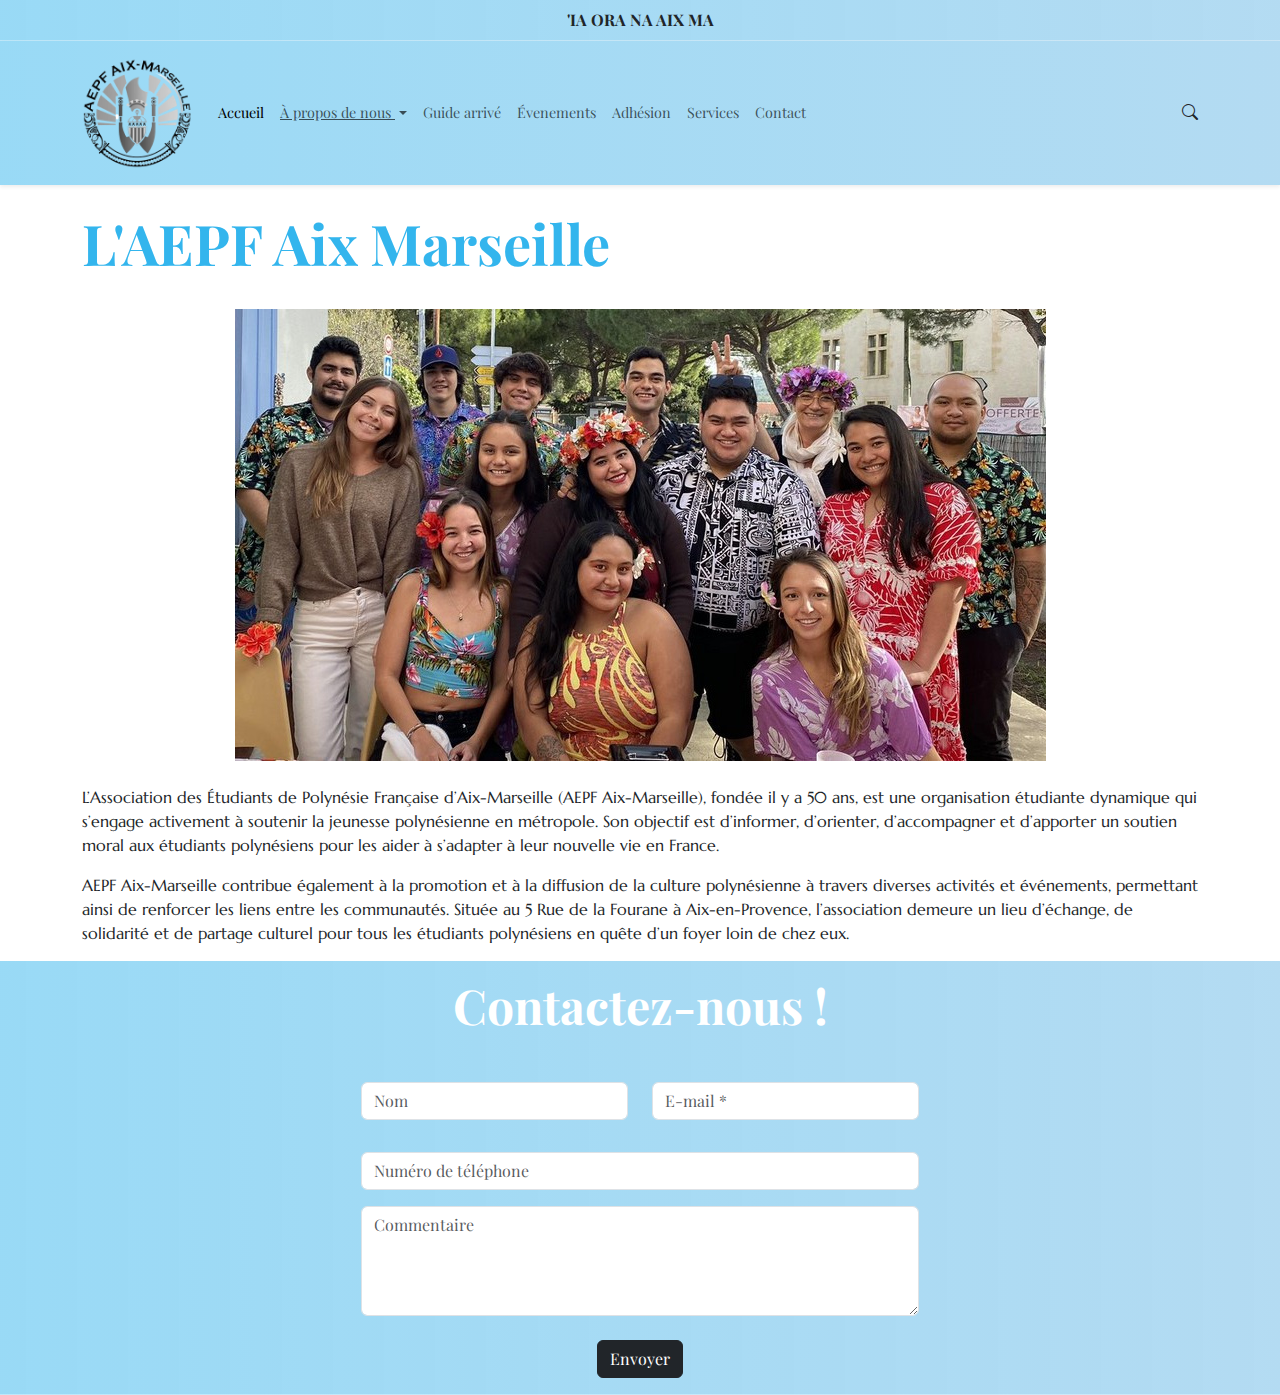
==== aepf-aix-marseille.html @ bc115916 "Premier commit" ====
<!DOCTYPE html>
<html lang="fr">
<head>
    <meta charset="UTF-8">
    <meta name="viewport" content="width=device-width, initial-scale=1.0">
    <title>l'AEPF Aix-Marseille</title>
    <link rel="icon" type="image/x-icon" href="/images/favicon.jpg">
    <!-- CSS -->
    <link rel="stylesheet" href="style.css">
    <!-- Bootstrap -->
    <link href="https://cdn.jsdelivr.net/npm/bootstrap@5.3.3/dist/css/bootstrap.min.css" rel="stylesheet">
    <!-- Bootstrap Icon -->
    <link href="https://cdn.jsdelivr.net/npm/bootstrap-icons@1.10.5/font/bootstrap-icons.css" rel="stylesheet">
    <!-- Google Fonts -->
    <link rel="preconnect" href="https://fonts.googleapis.com">
    <link rel="preconnect" href="https://fonts.gstatic.com" crossorigin>
    <link href="https://fonts.googleapis.com/css2?family=Playfair+Display:ital,wght@0,400..900;1,400..900&display=swap" rel="stylesheet">
    
    <link rel="preconnect" href="https://fonts.googleapis.com">
    <link rel="preconnect" href="https://fonts.gstatic.com" crossorigin>
    <link href="https://fonts.googleapis.com/css2?family=Crimson+Text:ital,wght@0,400;0,600;0,700;1,400;1,600;1,700&family=Marcellus&display=swap" rel="stylesheet">
    <style>
        body {
            overflow-x: hidden;         }
    </style>
</head>
<body>

<!-- Header -->
<header>
  <div style="text-align: center; background: linear-gradient(to right, rgba(0, 162, 232, 0.4), rgba(5, 136, 212, 0.3)); border-bottom: 0.5px solid rgba(255, 255, 255, 0.377); padding: 0.5rem; font-family: Playfair Display; font-weight: 700;">
    'IA ORA NA AIX MA
  </div>

  <nav class="navbar navbar-expand-lg shadow-sm" style="padding: 0.7rem; background: linear-gradient(to right, rgba(0, 162, 232, 0.4), rgba(5, 136, 212, 0.3));">
    <div class="container">
        <a class="navbar-brand" href="#">
            <img src="/images/logo_AEPF.png" alt="Logo AEPF" style="width: 7rem;">
        </a>
        <button class="navbar-toggler" type="button" data-bs-toggle="collapse" data-bs-target="#navbarNav" aria-controls="navbarNav" aria-expanded="false" aria-label="Toggle navigation">
            <span class="navbar-toggler-icon"></span>
        </button>
        <div class="collapse navbar-collapse" id="navbarNav">
            <ul class="navbar-nav me-auto">
                <li class="nav-item">
                  <a class="nav-link active" aria-current="page" href="index.html"">Accueil</a>
                </li>
                <li class="nav-item dropdown">
                    <a class="nav-link dropdown-toggle" href="aepf-aix-marseille.html" id="navbarDropdown" role="button" data-bs-toggle="dropdown" aria-expanded="false" style="text-decoration: underline;">
                      À propos de nous
                    </a>
                    <ul class="dropdown-menu" aria-labelledby="navbarDropdown">
                      <li><a class="dropdown-item" href="aepf-aix-marseille.html">L'AEPF-aix-marseille</a></li>
                      <li><a class="dropdown-item" href="equipe.html">Le bureau</a></li>
                      <li><a class="dropdown-item" href="valeurs.html">Le foyer</a></li>
                    </ul>
                  </li>
                  
                <li class="nav-item">
                    <a class="nav-link" href="#">Guide arrivé</a>
                </li>
                <li class="nav-item">
                    <a class="nav-link" href="#">Évenements</a>
                </li>
                <li class="nav-item">
                    <a class="nav-link" href="#">Adhésion</a>
                </li>
                <li class="nav-item">
                    <a class="nav-link" href="#">Services</a>
                </li>
                <li class="nav-item">
                    <a class="nav-link" href="#">Contact</a>
                </li>
            </ul>
            <div class="d-flex ms-3">
                <i class="bi bi-search"></i>
            </div>
        </div>
    </div>
  </nav>
</header>

<br>

<div class="container">
    <h1 class="display-4 fw-bold title" style="color: rgba(0, 162, 232, 0.8);">L'AEPF Aix Marseille</h1>
    <br>
    <div style="display: flex; justify-content: center; align-items: center;">
        <img src="/images/hero.jpg" alt="">
    </div>
    <br>
    <p>
        L’Association des Étudiants de Polynésie Française d’Aix-Marseille (AEPF Aix-Marseille), fondée il y a 50 ans, est une organisation étudiante dynamique qui s’engage activement à soutenir la jeunesse polynésienne en métropole. 
        Son objectif est d’informer, d’orienter, d’accompagner et d’apporter un soutien moral aux étudiants polynésiens pour les aider à s’adapter à leur nouvelle vie en France.
    </p>
        <p>
        AEPF Aix-Marseille contribue également à la promotion et à la diffusion de la culture polynésienne à travers diverses activités et événements, permettant ainsi de renforcer les liens entre les communautés. Située au 5 Rue de la Fourane à Aix-en-Provence, l’association demeure un lieu d’échange, de solidarité et de partage culturel pour tous les étudiants polynésiens en quête d’un foyer loin de chez eux.    </p>
    </p>
</div>

<!-- Footer -->
<footer class="text-white py-3" style="background: linear-gradient(to right, rgba(0, 162, 232, 0.4), rgba(5, 136, 212, 0.3)); border-bottom: 0.5px solid rgba(255, 255, 255, 0.377);">
  <div class="container mb-5">
      <h1 class="display-5 fw-bold text-center" style="font-family: 'Playfair Display', serif;">Contactez-nous !</h1>
  </div>
  <div class="container">
      <form class="w-50 mx-auto" style="font-family: 'Playfair Display', serif;"> 
          <div class="row mb-3">
              <div class="col-md-6">
                  <input type="text" class="form-control mb-3" placeholder="Nom" required>
              </div>
              <div class="col-md-6">
                  <input type="email" class="form-control mb-3" placeholder="E-mail *" required>
              </div>
          </div>
          <div class="mb-3">
              <input type="tel" class="form-control" placeholder="Numéro de téléphone">
          </div>
          <div class="mb-4">
              <textarea class="form-control" rows="4" placeholder="Commentaire"></textarea>
          </div>
          <div class="text-center">
              <button type="submit" class="btn btn-dark" style="font-family: 'Playfair Display', serif;">Envoyer</button>
          </div>
      </form>
  </div>
</footer>



<!-- Scripts Bootstrap -->
<script src="https://cdn.jsdelivr.net/npm/bootstrap@5.3.3/dist/js/bootstrap.bundle.min.js"></script>
</body>
</html>
---- style.css ----
@import url('https://fonts.googleapis.com/css2?family=Playfair+Display:ital,wght@0,400..900;1,400..900&display=swap');

.title{
    font-family: "Playfair Display", serif;
    font-optical-sizing: auto;
    font-style: normal;
}

p{
    font-family: "Marcellus", serif;
    font-optical-sizing: auto;
    font-style: normal;
}

li{
    font-family: "Playfair Display", serif;
    font-optical-sizing: auto;
    font-style: normal;
    font-size: 0.9rem;
}

h1{
    font-family: "Playfair Display", serif;
    font-optical-sizing: auto;
    font-style: normal;
}

h2{
    font-family: "Playfair Display", serif;
    font-optical-sizing: auto;
    font-style: normal;
}

h3{
    font-family: "Playfair Display", serif;
    font-optical-sizing: auto;
    font-style: normal;
}
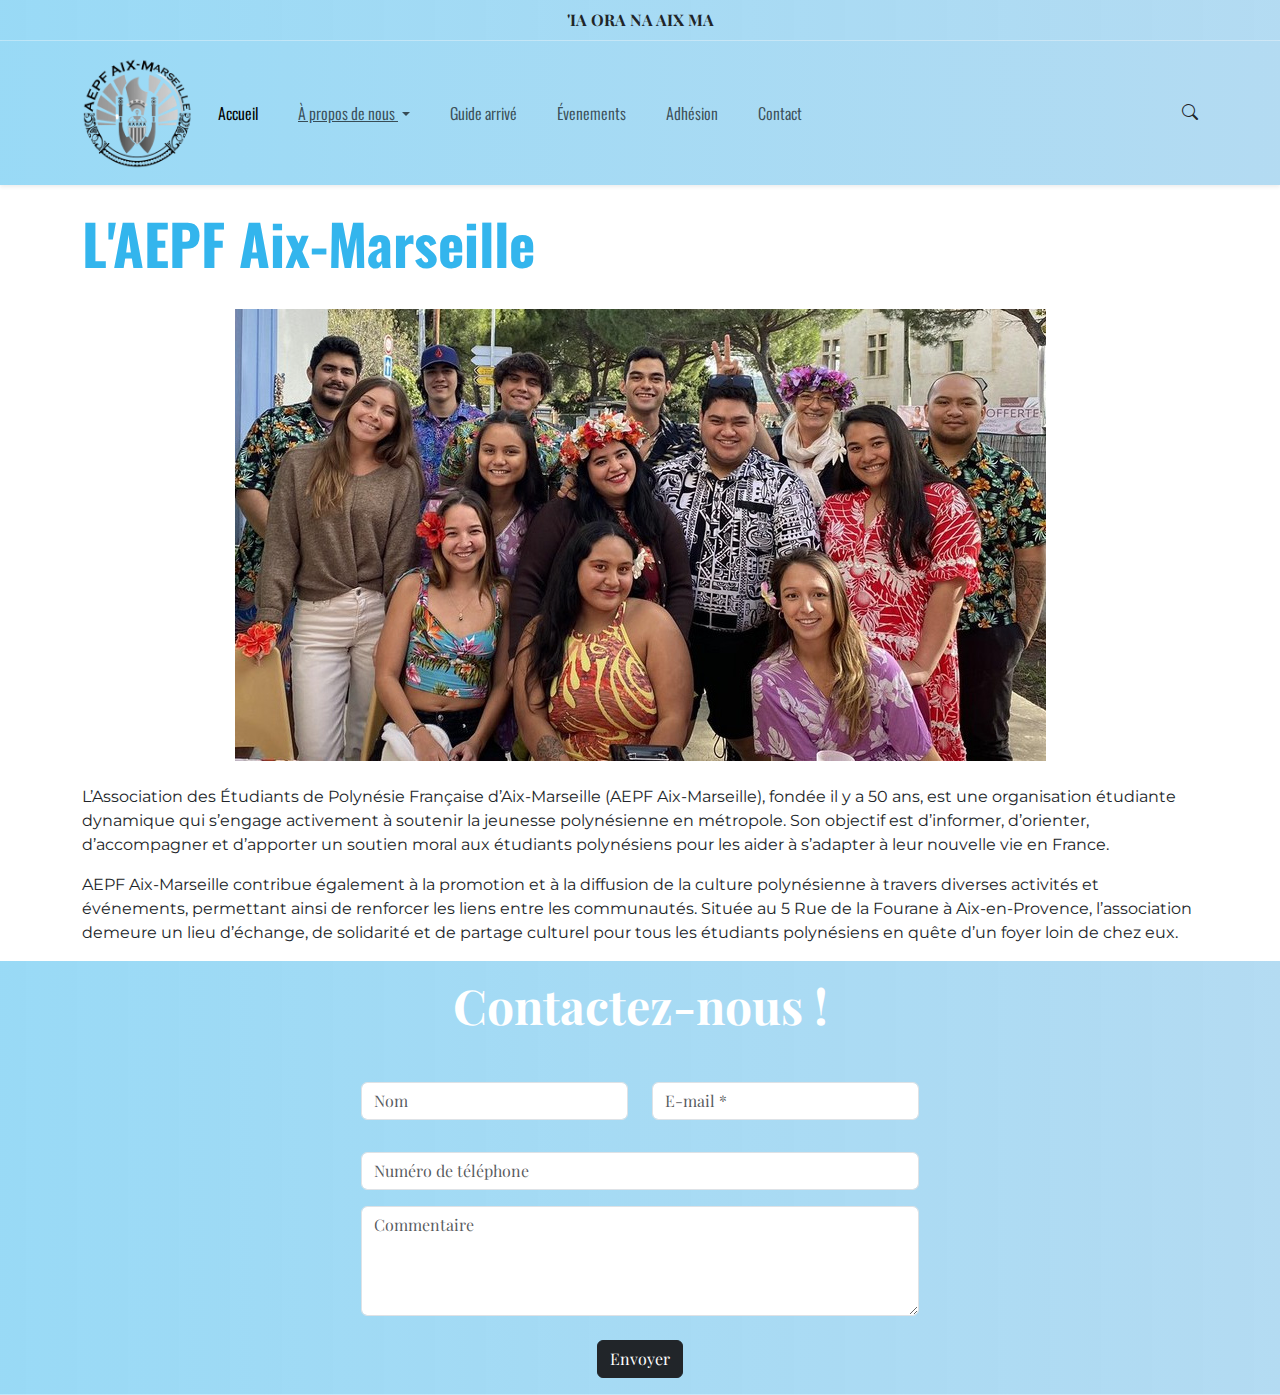
==== commit c615cd2c: "Ajout des posts instagram" ====
--- a/aepf-aix-marseille.html
+++ b/aepf-aix-marseille.html
@@ -4,7 +4,7 @@
     <meta charset="UTF-8">
     <meta name="viewport" content="width=device-width, initial-scale=1.0">
     <title>l'AEPF Aix-Marseille</title>
-    <link rel="icon" type="image/x-icon" href="/images/favicon.jpg">
+    <link rel="icon" type="image/x-icon" href="images/favicon.jpg">
     <!-- CSS -->
     <link rel="stylesheet" href="style.css">
     <!-- Bootstrap -->
@@ -14,11 +14,12 @@
     <!-- Google Fonts -->
     <link rel="preconnect" href="https://fonts.googleapis.com">
     <link rel="preconnect" href="https://fonts.gstatic.com" crossorigin>
-    <link href="https://fonts.googleapis.com/css2?family=Playfair+Display:ital,wght@0,400..900;1,400..900&display=swap" rel="stylesheet">
-    
+    <link href="https://fonts.googleapis.com/css2?family=Oswald:wght@200..700&display=swap" rel="stylesheet">
+
     <link rel="preconnect" href="https://fonts.googleapis.com">
     <link rel="preconnect" href="https://fonts.gstatic.com" crossorigin>
-    <link href="https://fonts.googleapis.com/css2?family=Crimson+Text:ital,wght@0,400;0,600;0,700;1,400;1,600;1,700&family=Marcellus&display=swap" rel="stylesheet">
+    <link href="https://fonts.googleapis.com/css2?family=Montserrat:ital,wght@0,100..900;1,100..900&display=swap" rel="stylesheet">
+    
     <style>
         body {
             overflow-x: hidden;         }
@@ -35,7 +36,7 @@
   <nav class="navbar navbar-expand-lg shadow-sm" style="padding: 0.7rem; background: linear-gradient(to right, rgba(0, 162, 232, 0.4), rgba(5, 136, 212, 0.3));">
     <div class="container">
         <a class="navbar-brand" href="#">
-            <img src="/images/logo_AEPF.png" alt="Logo AEPF" style="width: 7rem;">
+            <img src="images/logo_AEPF.png" alt="Logo AEPF" style="width: 7rem;">
         </a>
         <button class="navbar-toggler" type="button" data-bs-toggle="collapse" data-bs-target="#navbarNav" aria-controls="navbarNav" aria-expanded="false" aria-label="Toggle navigation">
             <span class="navbar-toggler-icon"></span>
@@ -50,7 +51,7 @@
                       À propos de nous
                     </a>
                     <ul class="dropdown-menu" aria-labelledby="navbarDropdown">
-                      <li><a class="dropdown-item" href="aepf-aix-marseille.html">L'AEPF-aix-marseille</a></li>
+                      <li><a class="dropdown-item" href="aepf-aix-marseille.html">L'AEPF Aix-Marseille</a></li>
                       <li><a class="dropdown-item" href="equipe.html">Le bureau</a></li>
                       <li><a class="dropdown-item" href="valeurs.html">Le foyer</a></li>
                     </ul>
@@ -64,9 +65,6 @@
                 </li>
                 <li class="nav-item">
                     <a class="nav-link" href="#">Adhésion</a>
-                </li>
-                <li class="nav-item">
-                    <a class="nav-link" href="#">Services</a>
                 </li>
                 <li class="nav-item">
                     <a class="nav-link" href="#">Contact</a>
@@ -83,10 +81,10 @@
 <br>
 
 <div class="container">
-    <h1 class="display-4 fw-bold title" style="color: rgba(0, 162, 232, 0.8);">L'AEPF Aix Marseille</h1>
+    <h1 class="display-4 fw-bold title" style="color: rgba(0, 162, 232, 0.8);">L'AEPF Aix-Marseille</h1>
     <br>
     <div style="display: flex; justify-content: center; align-items: center;">
-        <img src="/images/hero.jpg" alt="">
+        <img src="images/hero.jpg" alt="">
     </div>
     <br>
     <p>
--- a/style.css
+++ b/style.css
@@ -1,38 +1,47 @@
 @import url('https://fonts.googleapis.com/css2?family=Playfair+Display:ital,wght@0,400..900;1,400..900&display=swap');
 
 .title{
-    font-family: "Playfair Display", serif;
-    font-optical-sizing: auto;
-    font-style: normal;
+    font-family: "Oswald", sans-serif;
+  font-optical-sizing: auto;
+  font-weight: 400;
+  font-style: normal;
+
 }
 
 p{
-    font-family: "Marcellus", serif;
+    font-family: "Montserrat", sans-serif;
     font-optical-sizing: auto;
     font-style: normal;
 }
 
 li{
-    font-family: "Playfair Display", serif;
-    font-optical-sizing: auto;
-    font-style: normal;
-    font-size: 0.9rem;
+    font-family: "Oswald", sans-serif;
+  font-optical-sizing: auto;
+  font-weight: 350;
+  font-style: normal;
+  padding-right: 1.5rem;
+
 }
 
 h1{
-    font-family: "Playfair Display", serif;
-    font-optical-sizing: auto;
-    font-style: normal;
+    font-family: "Oswald", sans-serif;
+  font-optical-sizing: auto;
+  font-weight: 400;
+  font-style: normal;
+
 }
 
 h2{
-    font-family: "Playfair Display", serif;
-    font-optical-sizing: auto;
-    font-style: normal;
+    font-family: "Oswald", sans-serif;
+  font-optical-sizing: auto;
+  font-weight: 400;
+  font-style: normal;
+
 }
 
 h3{
-    font-family: "Playfair Display", serif;
-    font-optical-sizing: auto;
-    font-style: normal;
+    font-family: "Oswald", sans-serif;
+  font-optical-sizing: auto;
+  font-weight: 400;
+  font-style: normal;
 }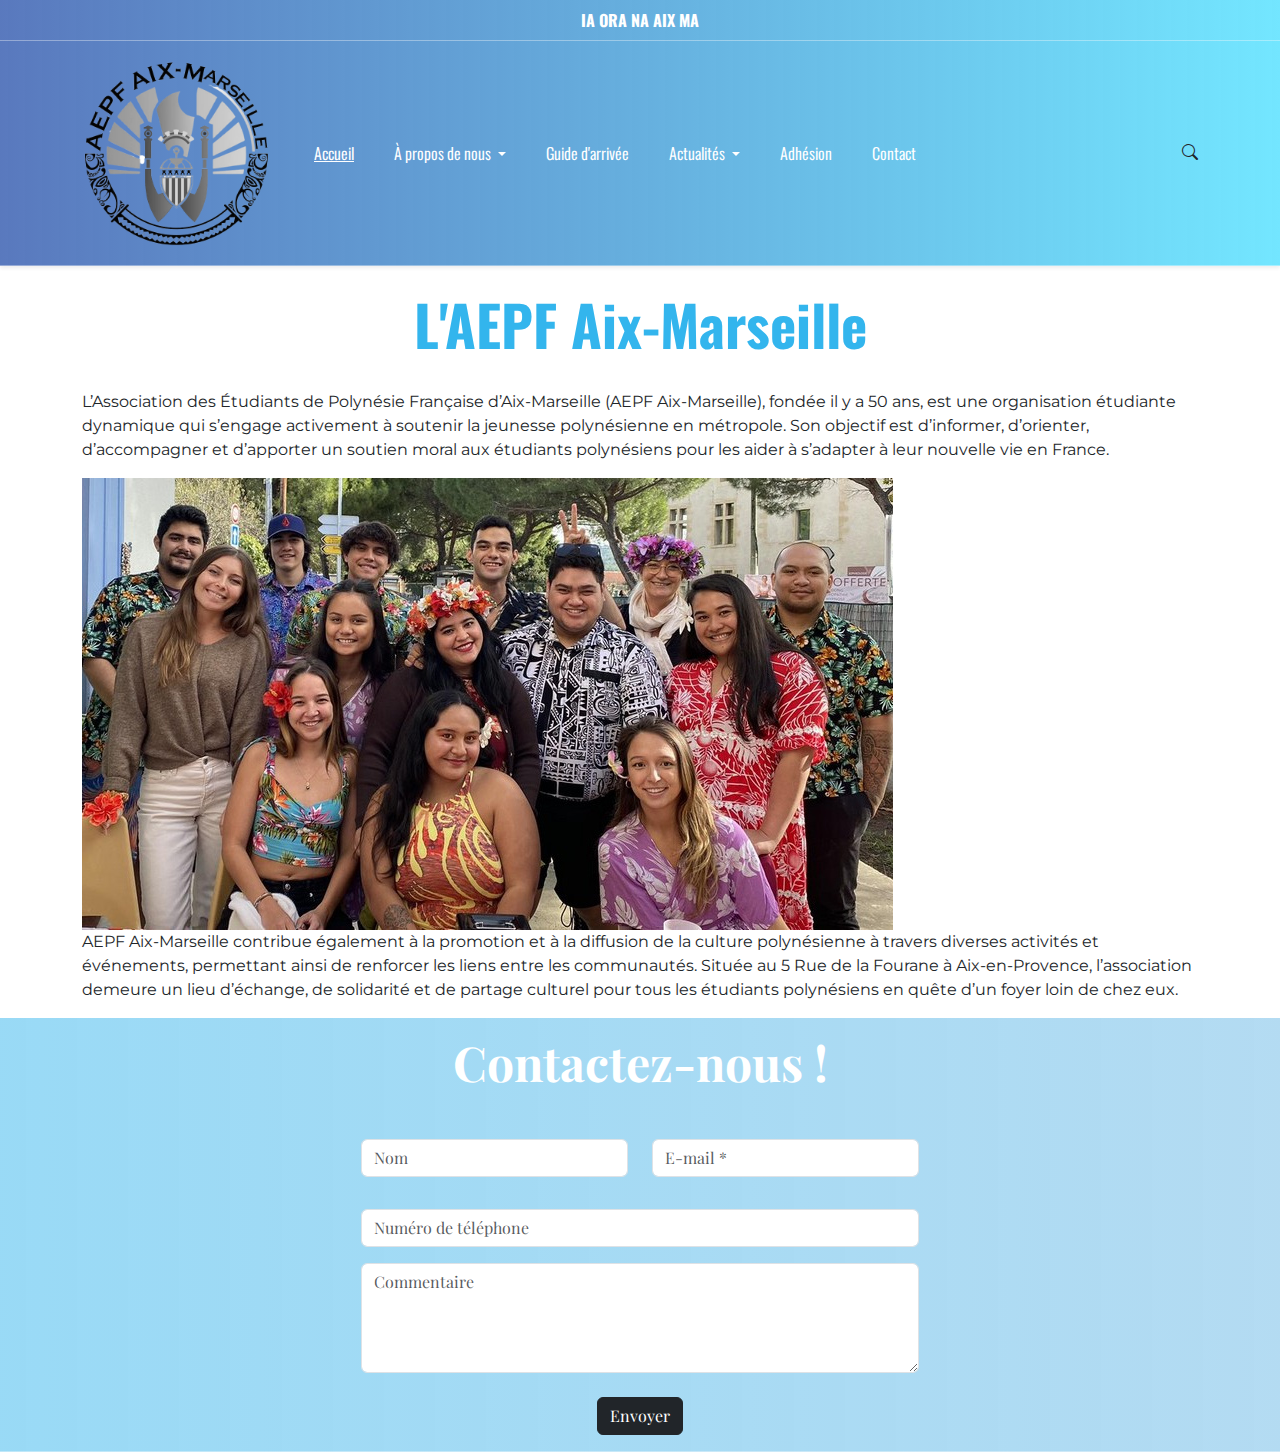
==== commit 2000305f: "Indentation du code" ====
--- a/aepf-aix-marseille.html
+++ b/aepf-aix-marseille.html
@@ -1,5 +1,6 @@
 <!DOCTYPE html>
 <html lang="fr">
+
 <head>
     <meta charset="UTF-8">
     <meta name="viewport" content="width=device-width, initial-scale=1.0">
@@ -19,114 +20,120 @@
     <link rel="preconnect" href="https://fonts.googleapis.com">
     <link rel="preconnect" href="https://fonts.gstatic.com" crossorigin>
     <link href="https://fonts.googleapis.com/css2?family=Montserrat:ital,wght@0,100..900;1,100..900&display=swap" rel="stylesheet">
-    
+
     <style>
         body {
-            overflow-x: hidden;         }
+            overflow-x: hidden;
+        }
     </style>
 </head>
+
 <body>
 
-<!-- Header -->
-<header>
-  <div style="text-align: center; background: linear-gradient(to right, rgba(0, 162, 232, 0.4), rgba(5, 136, 212, 0.3)); border-bottom: 0.5px solid rgba(255, 255, 255, 0.377); padding: 0.5rem; font-family: Playfair Display; font-weight: 700;">
-    'IA ORA NA AIX MA
-  </div>
+    <header>
+        <div style="text-align: center; background: linear-gradient(to right, rgba(19, 64, 162, 0.7), #73E6FF); border-bottom: 0.5px solid rgba(255, 255, 255, 0.377); padding: 0.5rem; font-family: Oswald, sans-serif; font-weight: 700; color:white">
+            IA ORA NA AIX MA
+        </div>
 
-  <nav class="navbar navbar-expand-lg shadow-sm" style="padding: 0.7rem; background: linear-gradient(to right, rgba(0, 162, 232, 0.4), rgba(5, 136, 212, 0.3));">
+        <nav class="navbar navbar-expand-lg shadow-sm" style="padding: 0.7rem; background: linear-gradient(to right, rgba(19, 64, 162, 0.7), #73E6FF); border-bottom: 0.5px solid rgba(255, 255, 255, 0.377);">
+            <div class="container">
+                <a class="navbar-brand" href="#" style="margin-right: 2rem;">
+                    <img src="images/logo_AEPF.png" alt="Logo AEPF" style="width: 12rem;">
+                </a>
+                <button class="navbar-toggler" type="button" data-bs-toggle="collapse" data-bs-target="#navbarNav" aria-controls="navbarNav" aria-expanded="false" aria-label="Toggle navigation">
+                        <span class="navbar-toggler-icon"></span>
+                    </button>
+                <div class="collapse navbar-collapse" id="navbarNav">
+                    <ul class="navbar-nav me-auto">
+                        <li class="nav-item">
+                            <a class="nav-link active" aria-current="page" href="index.html" style="text-decoration: underline;">Accueil</a>
+                        </li>
+                        <li class="nav-item dropdown">
+                            <a class="nav-link dropdown-toggle" href="aepf-aix-marseille.html" id="navbarDropdown" role="button" data-bs-toggle="dropdown" aria-expanded="false">
+                                    À propos de nous
+                                </a>
+                            <ul class="dropdown-menu" aria-labelledby="navbarDropdown">
+                                <li><a class="dropdown-item" href="aepf-aix-marseille.html">L'AEPF Aix-Marseille</a></li>
+                                <li><a class="dropdown-item" href="equipe.html">Le bureau</a></li>
+                                <li><a class="dropdown-item" href="valeurs.html">Le foyer</a></li>
+                            </ul>
+                        </li>
+                        <li class="nav-item">
+                            <a class="nav-link" href="#">Guide d'arrivée</a>
+                        </li>
+                        <li class="nav-item dropdown">
+                            <a class="nav-link dropdown-toggle" href="aepf-aix-marseille.html" id="navbarDropdown" role="button" data-bs-toggle="dropdown" aria-expanded="false">
+                                    Actualités
+                                </a>
+                            <ul class="dropdown-menu" aria-labelledby="navbarDropdown">
+                                <li><a class="dropdown-item" href="">Nos événements</a></li>
+                                <li><a class="dropdown-item" href="equipe.html">Quoi de neuf ?</a></li>
+                            </ul>
+                        </li>
+                        <li class="nav-item">
+                            <a class="nav-link" href="#">Adhésion</a>
+                        </li>
+                        <li class="nav-item">
+                            <a class="nav-link" href="#">Contact</a>
+                        </li>
+                    </ul>
+                    <div class="d-flex ms-3">
+                        <i class="bi bi-search"></i>
+                    </div>
+                </div>
+            </div>
+        </nav>
+    </header>
+
+    <br>
+
     <div class="container">
-        <a class="navbar-brand" href="#">
-            <img src="images/logo_AEPF.png" alt="Logo AEPF" style="width: 7rem;">
-        </a>
-        <button class="navbar-toggler" type="button" data-bs-toggle="collapse" data-bs-target="#navbarNav" aria-controls="navbarNav" aria-expanded="false" aria-label="Toggle navigation">
-            <span class="navbar-toggler-icon"></span>
-        </button>
-        <div class="collapse navbar-collapse" id="navbarNav">
-            <ul class="navbar-nav me-auto">
-                <li class="nav-item">
-                  <a class="nav-link active" aria-current="page" href="index.html"">Accueil</a>
-                </li>
-                <li class="nav-item dropdown">
-                    <a class="nav-link dropdown-toggle" href="aepf-aix-marseille.html" id="navbarDropdown" role="button" data-bs-toggle="dropdown" aria-expanded="false" style="text-decoration: underline;">
-                      À propos de nous
-                    </a>
-                    <ul class="dropdown-menu" aria-labelledby="navbarDropdown">
-                      <li><a class="dropdown-item" href="aepf-aix-marseille.html">L'AEPF Aix-Marseille</a></li>
-                      <li><a class="dropdown-item" href="equipe.html">Le bureau</a></li>
-                      <li><a class="dropdown-item" href="valeurs.html">Le foyer</a></li>
-                    </ul>
-                  </li>
-                  
-                <li class="nav-item">
-                    <a class="nav-link" href="#">Guide arrivé</a>
-                </li>
-                <li class="nav-item">
-                    <a class="nav-link" href="#">Évenements</a>
-                </li>
-                <li class="nav-item">
-                    <a class="nav-link" href="#">Adhésion</a>
-                </li>
-                <li class="nav-item">
-                    <a class="nav-link" href="#">Contact</a>
-                </li>
-            </ul>
-            <div class="d-flex ms-3">
-                <i class="bi bi-search"></i>
-            </div>
-        </div>
+        <h1 class="display-4 fw-bold title text-center" style="color: rgba(0, 162, 232, 0.8);">L'AEPF Aix-Marseille</h1>
+        <br>
+        <p>
+            L’Association des Étudiants de Polynésie Française d’Aix-Marseille (AEPF Aix-Marseille), fondée il y a 50 ans, est une organisation étudiante dynamique qui s’engage activement à soutenir la jeunesse polynésienne en métropole. Son objectif est d’informer,
+            d’orienter, d’accompagner et d’apporter un soutien moral aux étudiants polynésiens pour les aider à s’adapter à leur nouvelle vie en France.
+        </p>
+
+        <div style="display: flex; justify-content: center; align-items: center;"></div>
+        <img src="images/hero.jpg" alt="">
+        <p>
+            AEPF Aix-Marseille contribue également à la promotion et à la diffusion de la culture polynésienne à travers diverses activités et événements, permettant ainsi de renforcer les liens entre les communautés. Située au 5 Rue de la Fourane à Aix-en-Provence,
+            l’association demeure un lieu d’échange, de solidarité et de partage culturel pour tous les étudiants polynésiens en quête d’un foyer loin de chez eux.
+        </p>
     </div>
-  </nav>
-</header>
-
-<br>
-
-<div class="container">
-    <h1 class="display-4 fw-bold title" style="color: rgba(0, 162, 232, 0.8);">L'AEPF Aix-Marseille</h1>
-    <br>
-    <div style="display: flex; justify-content: center; align-items: center;">
-        <img src="images/hero.jpg" alt="">
-    </div>
-    <br>
-    <p>
-        L’Association des Étudiants de Polynésie Française d’Aix-Marseille (AEPF Aix-Marseille), fondée il y a 50 ans, est une organisation étudiante dynamique qui s’engage activement à soutenir la jeunesse polynésienne en métropole. 
-        Son objectif est d’informer, d’orienter, d’accompagner et d’apporter un soutien moral aux étudiants polynésiens pour les aider à s’adapter à leur nouvelle vie en France.
-    </p>
-        <p>
-        AEPF Aix-Marseille contribue également à la promotion et à la diffusion de la culture polynésienne à travers diverses activités et événements, permettant ainsi de renforcer les liens entre les communautés. Située au 5 Rue de la Fourane à Aix-en-Provence, l’association demeure un lieu d’échange, de solidarité et de partage culturel pour tous les étudiants polynésiens en quête d’un foyer loin de chez eux.    </p>
-    </p>
-</div>
-
-<!-- Footer -->
-<footer class="text-white py-3" style="background: linear-gradient(to right, rgba(0, 162, 232, 0.4), rgba(5, 136, 212, 0.3)); border-bottom: 0.5px solid rgba(255, 255, 255, 0.377);">
-  <div class="container mb-5">
-      <h1 class="display-5 fw-bold text-center" style="font-family: 'Playfair Display', serif;">Contactez-nous !</h1>
-  </div>
-  <div class="container">
-      <form class="w-50 mx-auto" style="font-family: 'Playfair Display', serif;"> 
-          <div class="row mb-3">
-              <div class="col-md-6">
-                  <input type="text" class="form-control mb-3" placeholder="Nom" required>
-              </div>
-              <div class="col-md-6">
-                  <input type="email" class="form-control mb-3" placeholder="E-mail *" required>
-              </div>
-          </div>
-          <div class="mb-3">
-              <input type="tel" class="form-control" placeholder="Numéro de téléphone">
-          </div>
-          <div class="mb-4">
-              <textarea class="form-control" rows="4" placeholder="Commentaire"></textarea>
-          </div>
-          <div class="text-center">
-              <button type="submit" class="btn btn-dark" style="font-family: 'Playfair Display', serif;">Envoyer</button>
-          </div>
-      </form>
-  </div>
-</footer>
 
 
+    <!-- Footer -->
+    <footer class="text-white py-3" style="background: linear-gradient(to right, rgba(0, 162, 232, 0.4), rgba(5, 136, 212, 0.3)); border-bottom: 0.5px solid rgba(255, 255, 255, 0.377);">
+        <div class="container mb-5">
+            <h1 class="display-5 fw-bold text-center" style="font-family: 'Playfair Display', serif;">Contactez-nous !</h1>
+        </div>
+        <div class="container">
+            <form class="w-50 mx-auto" style="font-family: 'Playfair Display', serif;">
+                <div class="row mb-3">
+                    <div class="col-md-6">
+                        <input type="text" class="form-control mb-3" placeholder="Nom" required>
+                    </div>
+                    <div class="col-md-6">
+                        <input type="email" class="form-control mb-3" placeholder="E-mail *" required>
+                    </div>
+                </div>
+                <div class="mb-3">
+                    <input type="tel" class="form-control" placeholder="Numéro de téléphone">
+                </div>
+                <div class="mb-4">
+                    <textarea class="form-control" rows="4" placeholder="Commentaire"></textarea>
+                </div>
+                <div class="text-center">
+                    <button type="submit" class="btn btn-dark" style="font-family: 'Playfair Display', serif;">Envoyer</button>
+                </div>
+            </form>
+        </div>
+    </footer>
 
-<!-- Scripts Bootstrap -->
-<script src="https://cdn.jsdelivr.net/npm/bootstrap@5.3.3/dist/js/bootstrap.bundle.min.js"></script>
+    <!-- Scripts Bootstrap -->
+    <script src="https://cdn.jsdelivr.net/npm/bootstrap@5.3.3/dist/js/bootstrap.bundle.min.js"></script>
 </body>
-</html>
+
+</html>--- a/style.css
+++ b/style.css
@@ -1,47 +1,60 @@
 @import url('https://fonts.googleapis.com/css2?family=Playfair+Display:ital,wght@0,400..900;1,400..900&display=swap');
-
-.title{
+.title {
     font-family: "Oswald", sans-serif;
-  font-optical-sizing: auto;
-  font-weight: 400;
-  font-style: normal;
-
+    font-optical-sizing: auto;
+    font-weight: 400;
+    font-style: normal;
 }
 
-p{
+p {
     font-family: "Montserrat", sans-serif;
     font-optical-sizing: auto;
     font-style: normal;
 }
 
-li{
+li {
     font-family: "Oswald", sans-serif;
-  font-optical-sizing: auto;
-  font-weight: 350;
-  font-style: normal;
-  padding-right: 1.5rem;
-
+    font-optical-sizing: auto;
+    font-weight: 350;
+    font-style: normal;
+    padding-right: 1.5rem;
+    color: white;
 }
 
-h1{
+h1 {
     font-family: "Oswald", sans-serif;
-  font-optical-sizing: auto;
-  font-weight: 400;
-  font-style: normal;
-
+    font-optical-sizing: auto;
+    font-weight: 400;
+    font-style: normal;
 }
 
-h2{
+h2 {
     font-family: "Oswald", sans-serif;
-  font-optical-sizing: auto;
-  font-weight: 400;
-  font-style: normal;
-
+    font-optical-sizing: auto;
+    font-weight: 400;
+    font-style: normal;
 }
 
-h3{
+h3 {
     font-family: "Oswald", sans-serif;
-  font-optical-sizing: auto;
-  font-weight: 400;
-  font-style: normal;
+    font-optical-sizing: auto;
+    font-weight: 400;
+    font-style: normal;
+}
+
+
+/* Style pour la navbar */
+
+.navbar-nav .nav-link {
+    color: white !important;
+}
+
+.navbar-nav .dropdown-menu {
+    background-color: white;
+    .navbar-nav .dropdown-item {
+        color: white !important;
+    }
+    .navbar-nav .dropdown-item:hover {
+        background-color: rgba(19, 64, 162, 0.7);
+    }
 }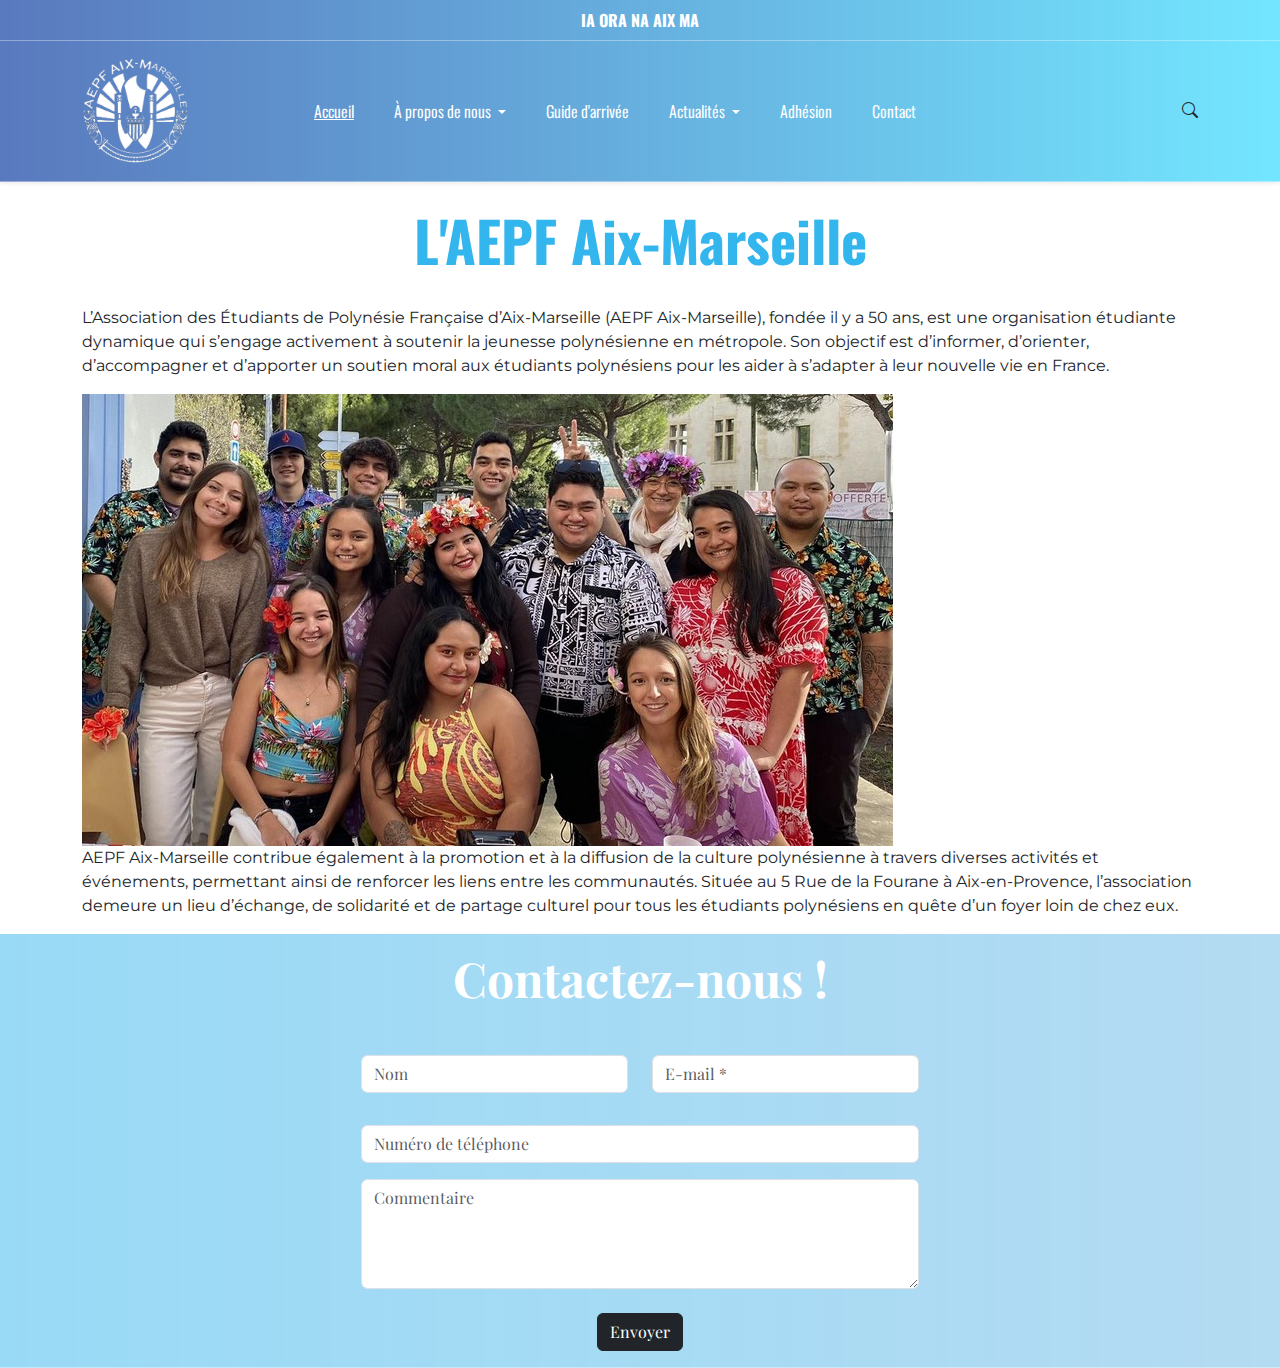
==== commit 7ad0a78b: "Correction changement de couleur de la nav bar et ajout de menus" ====
--- a/aepf-aix-marseille.html
+++ b/aepf-aix-marseille.html
@@ -1,6 +1,5 @@
 <!DOCTYPE html>
 <html lang="fr">
-
 <head>
     <meta charset="UTF-8">
     <meta name="viewport" content="width=device-width, initial-scale=1.0">
@@ -16,101 +15,98 @@
     <link rel="preconnect" href="https://fonts.googleapis.com">
     <link rel="preconnect" href="https://fonts.gstatic.com" crossorigin>
     <link href="https://fonts.googleapis.com/css2?family=Oswald:wght@200..700&display=swap" rel="stylesheet">
-
+    
     <link rel="preconnect" href="https://fonts.googleapis.com">
     <link rel="preconnect" href="https://fonts.gstatic.com" crossorigin>
     <link href="https://fonts.googleapis.com/css2?family=Montserrat:ital,wght@0,100..900;1,100..900&display=swap" rel="stylesheet">
-
+    
     <style>
         body {
-            overflow-x: hidden;
-        }
-    </style>
-</head>
-
-<body>
-
-    <header>
-        <div style="text-align: center; background: linear-gradient(to right, rgba(19, 64, 162, 0.7), #73E6FF); border-bottom: 0.5px solid rgba(255, 255, 255, 0.377); padding: 0.5rem; font-family: Oswald, sans-serif; font-weight: 700; color:white">
-            IA ORA NA AIX MA
-        </div>
-
-        <nav class="navbar navbar-expand-lg shadow-sm" style="padding: 0.7rem; background: linear-gradient(to right, rgba(19, 64, 162, 0.7), #73E6FF); border-bottom: 0.5px solid rgba(255, 255, 255, 0.377);">
-            <div class="container">
-                <a class="navbar-brand" href="#" style="margin-right: 2rem;">
-                    <img src="images/logo_AEPF.png" alt="Logo AEPF" style="width: 12rem;">
-                </a>
-                <button class="navbar-toggler" type="button" data-bs-toggle="collapse" data-bs-target="#navbarNav" aria-controls="navbarNav" aria-expanded="false" aria-label="Toggle navigation">
+            overflow-x: hidden;         }
+        </style>
+    </head>
+    <body>
+        
+        <header>
+            <div style="text-align: center; background: linear-gradient(to right, rgba(19, 64, 162, 0.7), #73E6FF); border-bottom: 0.5px solid rgba(255, 255, 255, 0.377); padding: 0.5rem; font-family: Oswald, sans-serif; font-weight: 700; color:white">
+                IA ORA NA AIX MA
+            </div>
+            
+            <nav class="navbar navbar-expand-lg shadow-sm" style="padding: 0.7rem; background: linear-gradient(to right, rgba(19, 64, 162, 0.7), #73E6FF); border-bottom: 0.5px solid rgba(255, 255, 255, 0.377);">
+                <div class="container">
+                    <a class="navbar-brand" href="#" style="margin-right: 2rem;">
+                        <img src="images/logo_AEPF.png" alt="Logo AEPF" style="width: 12rem;">
+                    </a>
+                    <button class="navbar-toggler" type="button" data-bs-toggle="collapse" data-bs-target="#navbarNav" aria-controls="navbarNav" aria-expanded="false" aria-label="Toggle navigation">
                         <span class="navbar-toggler-icon"></span>
                     </button>
-                <div class="collapse navbar-collapse" id="navbarNav">
-                    <ul class="navbar-nav me-auto">
-                        <li class="nav-item">
-                            <a class="nav-link active" aria-current="page" href="index.html" style="text-decoration: underline;">Accueil</a>
-                        </li>
-                        <li class="nav-item dropdown">
-                            <a class="nav-link dropdown-toggle" href="aepf-aix-marseille.html" id="navbarDropdown" role="button" data-bs-toggle="dropdown" aria-expanded="false">
+                    <div class="collapse navbar-collapse" id="navbarNav">
+                        <ul class="navbar-nav me-auto">
+                            <li class="nav-item">
+                                <a class="nav-link active" aria-current="page" href="index.html" style="text-decoration: underline;">Accueil</a>
+                            </li>
+                            <li class="nav-item dropdown">
+                                <a class="nav-link dropdown-toggle" href="aepf-aix-marseille.html" id="navbarDropdown" role="button" data-bs-toggle="dropdown" aria-expanded="false">
                                     À propos de nous
                                 </a>
-                            <ul class="dropdown-menu" aria-labelledby="navbarDropdown">
-                                <li><a class="dropdown-item" href="aepf-aix-marseille.html">L'AEPF Aix-Marseille</a></li>
-                                <li><a class="dropdown-item" href="equipe.html">Le bureau</a></li>
-                                <li><a class="dropdown-item" href="valeurs.html">Le foyer</a></li>
-                            </ul>
-                        </li>
-                        <li class="nav-item">
-                            <a class="nav-link" href="#">Guide d'arrivée</a>
-                        </li>
-                        <li class="nav-item dropdown">
-                            <a class="nav-link dropdown-toggle" href="aepf-aix-marseille.html" id="navbarDropdown" role="button" data-bs-toggle="dropdown" aria-expanded="false">
+                                <ul class="dropdown-menu" aria-labelledby="navbarDropdown">
+                                    <li><a class="dropdown-item" href="aepf-aix-marseille.html">L'AEPF Aix-Marseille</a></li>
+                                    <li><a class="dropdown-item" href="equipe.html">Le bureau</a></li>
+                                    <li><a class="dropdown-item" href="valeurs.html">Le foyer</a></li>
+                                </ul>
+                            </li>
+                            <li class="nav-item">
+                                <a class="nav-link" href="#">Guide d'arrivée</a>
+                            </li>
+                            <li class="nav-item dropdown">
+                                <a class="nav-link dropdown-toggle" href="aepf-aix-marseille.html" id="navbarDropdown" role="button" data-bs-toggle="dropdown" aria-expanded="false">
                                     Actualités
                                 </a>
-                            <ul class="dropdown-menu" aria-labelledby="navbarDropdown">
-                                <li><a class="dropdown-item" href="">Nos événements</a></li>
-                                <li><a class="dropdown-item" href="equipe.html">Quoi de neuf ?</a></li>
-                            </ul>
-                        </li>
-                        <li class="nav-item">
-                            <a class="nav-link" href="#">Adhésion</a>
-                        </li>
-                        <li class="nav-item">
-                            <a class="nav-link" href="#">Contact</a>
-                        </li>
-                    </ul>
-                    <div class="d-flex ms-3">
-                        <i class="bi bi-search"></i>
+                                <ul class="dropdown-menu" aria-labelledby="navbarDropdown">
+                                    <li><a class="dropdown-item" href="">Nos événements</a></li>
+                                    <li><a class="dropdown-item" href="equipe.html">Quoi de neuf ?</a></li>
+                                </ul>
+                            </li>
+                            <li class="nav-item">
+                                <a class="nav-link" href="#">Adhésion</a>
+                            </li>
+                            <li class="nav-item">
+                                <a class="nav-link" href="#">Contact</a>
+                            </li>
+                        </ul>
+                        <div class="d-flex ms-3">
+                            <i class="bi bi-search"></i>
+                        </div>
                     </div>
                 </div>
-            </div>
-        </nav>
-    </header>
-
-    <br>
-
-    <div class="container">
-        <h1 class="display-4 fw-bold title text-center" style="color: rgba(0, 162, 232, 0.8);">L'AEPF Aix-Marseille</h1>
+            </nav>
+        </header>
+        
         <br>
-        <p>
-            L’Association des Étudiants de Polynésie Française d’Aix-Marseille (AEPF Aix-Marseille), fondée il y a 50 ans, est une organisation étudiante dynamique qui s’engage activement à soutenir la jeunesse polynésienne en métropole. Son objectif est d’informer,
-            d’orienter, d’accompagner et d’apporter un soutien moral aux étudiants polynésiens pour les aider à s’adapter à leur nouvelle vie en France.
-        </p>
-
-        <div style="display: flex; justify-content: center; align-items: center;"></div>
-        <img src="images/hero.jpg" alt="">
-        <p>
-            AEPF Aix-Marseille contribue également à la promotion et à la diffusion de la culture polynésienne à travers diverses activités et événements, permettant ainsi de renforcer les liens entre les communautés. Située au 5 Rue de la Fourane à Aix-en-Provence,
-            l’association demeure un lieu d’échange, de solidarité et de partage culturel pour tous les étudiants polynésiens en quête d’un foyer loin de chez eux.
+        
+        <div class="container">
+            <h1 class="display-4 fw-bold title text-center" style="color: rgba(0, 162, 232, 0.8);">L'AEPF Aix-Marseille</h1>
+            <br>
+            <p>
+                L’Association des Étudiants de Polynésie Française d’Aix-Marseille (AEPF Aix-Marseille), fondée il y a 50 ans, est une organisation étudiante dynamique qui s’engage activement à soutenir la jeunesse polynésienne en métropole. 
+                Son objectif est d’informer, d’orienter, d’accompagner et d’apporter un soutien moral aux étudiants polynésiens pour les aider à s’adapter à leur nouvelle vie en France.
+            </p>
+            
+            <div style="display: flex; justify-content: center; align-items: center;"></div>
+            <img src="images/hero.jpg" alt="">
+            <p>
+            AEPF Aix-Marseille contribue également à la promotion et à la diffusion de la culture polynésienne à travers diverses activités et événements, permettant ainsi de renforcer les liens entre les communautés. Située au 5 Rue de la Fourane à Aix-en-Provence, l’association demeure un lieu d’échange, de solidarité et de partage culturel pour tous les étudiants polynésiens en quête d’un foyer loin de chez eux.
         </p>
     </div>
-
-
+            
+    
     <!-- Footer -->
     <footer class="text-white py-3" style="background: linear-gradient(to right, rgba(0, 162, 232, 0.4), rgba(5, 136, 212, 0.3)); border-bottom: 0.5px solid rgba(255, 255, 255, 0.377);">
         <div class="container mb-5">
             <h1 class="display-5 fw-bold text-center" style="font-family: 'Playfair Display', serif;">Contactez-nous !</h1>
         </div>
         <div class="container">
-            <form class="w-50 mx-auto" style="font-family: 'Playfair Display', serif;">
+            <form class="w-50 mx-auto" style="font-family: 'Playfair Display', serif;"> 
                 <div class="row mb-3">
                     <div class="col-md-6">
                         <input type="text" class="form-control mb-3" placeholder="Nom" required>
@@ -131,9 +127,10 @@
             </form>
         </div>
     </footer>
-
+    
+    
+    
     <!-- Scripts Bootstrap -->
     <script src="https://cdn.jsdelivr.net/npm/bootstrap@5.3.3/dist/js/bootstrap.bundle.min.js"></script>
 </body>
-
-</html>+</html>
--- a/style.css
+++ b/style.css
@@ -1,60 +1,66 @@
 @import url('https://fonts.googleapis.com/css2?family=Playfair+Display:ital,wght@0,400..900;1,400..900&display=swap');
-.title {
+
+.title{
     font-family: "Oswald", sans-serif;
-    font-optical-sizing: auto;
-    font-weight: 400;
-    font-style: normal;
+  font-optical-sizing: auto;
+  font-weight: 400;
+  font-style: normal;
+
 }
 
-p {
+p{
     font-family: "Montserrat", sans-serif;
     font-optical-sizing: auto;
     font-style: normal;
 }
 
-li {
+li{
     font-family: "Oswald", sans-serif;
-    font-optical-sizing: auto;
-    font-weight: 350;
-    font-style: normal;
-    padding-right: 1.5rem;
-    color: white;
+  font-optical-sizing: auto;
+  font-weight: 350;
+  font-style: normal;
+  padding-right: 1.5rem;
+  color: white;
+
 }
 
-h1 {
+h1{
     font-family: "Oswald", sans-serif;
-    font-optical-sizing: auto;
-    font-weight: 400;
-    font-style: normal;
+  font-optical-sizing: auto;
+  font-weight: 400;
+  font-style: normal;
+
 }
 
-h2 {
+h2{
     font-family: "Oswald", sans-serif;
-    font-optical-sizing: auto;
-    font-weight: 400;
-    font-style: normal;
+  font-optical-sizing: auto;
+  font-weight: 400;
+  font-style: normal;
+
 }
 
-h3 {
+h3{
     font-family: "Oswald", sans-serif;
-    font-optical-sizing: auto;
-    font-weight: 400;
-    font-style: normal;
+  font-optical-sizing: auto;
+  font-weight: 400;
+  font-style: normal;
 }
 
-
 /* Style pour la navbar */
-
 .navbar-nav .nav-link {
-    color: white !important;
+  color: white !important;
 }
 
 .navbar-nav .dropdown-menu {
-    background-color: white;
-    .navbar-nav .dropdown-item {
-        color: white !important;
-    }
-    .navbar-nav .dropdown-item:hover {
-        background-color: rgba(19, 64, 162, 0.7);
-    }
-}+  background-color: white;
+  
+.navbar-nav .dropdown-item {
+  color: white !important;
+}
+
+.navbar-nav .dropdown-item:hover {
+  background-color: rgba(19, 64, 162, 0.7);
+}
+
+}
